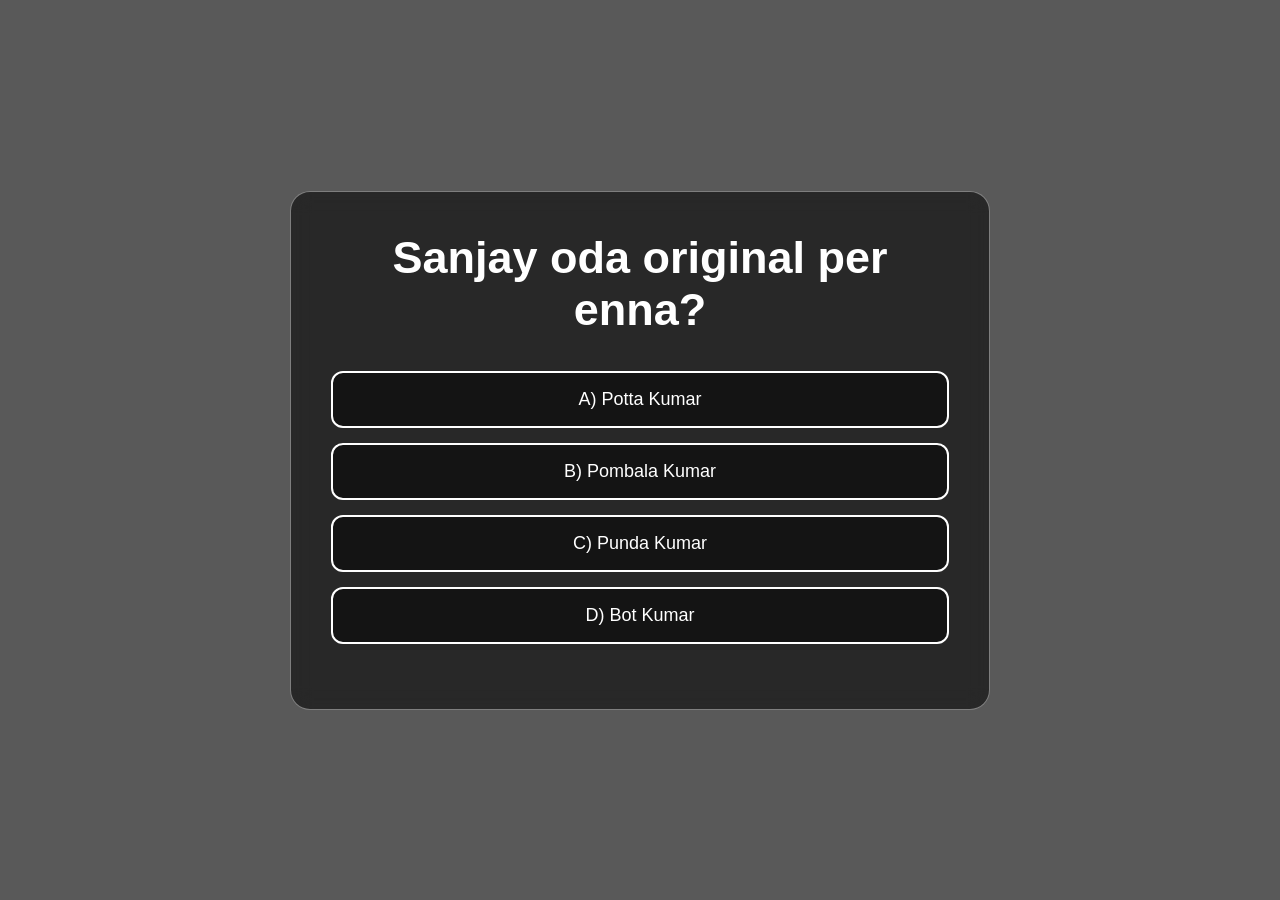
==== index.html @ 1bf11101 "Add files via upload" ====
<!DOCTYPE html>
<html lang="en">

<head>
    <meta charset="UTF-8">
    <meta name="viewport" content="width=device-width, initial-scale=1.0">

    <title>Sanjay Quiz</title>

    <link rel="stylesheet" href="style.css">
</head>

<body>

    <!-- BACKGROUND VIDEO -->
    <video class="background-video" autoplay muted loop playsinline>
        <source src="kumardance.mp4" type="video/mp4">
    </video>

    <!-- DARK LAYER OVER VIDEO -->
    <div class="overlay"></div>


    <!-- QUESTION -->
    <main class="question-box">

        <h1>Sanjay oda original per enna?</h1>

        <div class="options">

            <button onclick="checkAnswer('potta')">
                A) Potta Kumar
            </button>

            <button onclick="checkAnswer('pombala')">
                B) Pombala Kumar
            </button>

            <button onclick="checkAnswer('punda')">
                C) Punda Kumar
            </button>

            <button onclick="checkAnswer('bot')">
                D) Bot Kumar
            </button>

        </div>

        <p id="result"></p>

    </main>


    <script src="script.js"></script>

</body>

</html>
---- style.css ----
* {
    margin: 0;
    padding: 0;
    box-sizing: border-box;
}


/* =========================
   FIRST PAGE
   ========================= */

body {
    min-height: 100vh;

    display: flex;
    justify-content: center;
    align-items: center;

    font-family: Arial, sans-serif;

    overflow-x: hidden;
    overflow-y: auto;
}


/* BACKGROUND VIDEO */

.background-video {
    position: fixed;

    top: 0;
    left: 0;

    width: 100%;
    height: 100%;

    object-fit: cover;

    z-index: -2;
}


/* DARK LAYER */

.overlay {
    position: fixed;

    top: 0;
    left: 0;

    width: 100%;
    height: 100%;

    background: rgba(0, 0, 0, 0.65);

    z-index: -1;
}


/* QUESTION BOX */

.question-box {
    width: 90%;
    max-width: 700px;

    padding: 40px;

    text-align: center;

    background: rgba(0, 0, 0, 0.55);

    border: 1px solid rgba(255, 255, 255, 0.4);

    border-radius: 20px;

    backdrop-filter: blur(10px);

    color: white;
}


/* QUESTION */

.question-box h1 {
    font-size: clamp(25px, 5vw, 45px);

    margin-bottom: 35px;
}


/* OPTIONS */

.options {
    display: flex;

    flex-direction: column;

    gap: 15px;
}


/* BUTTONS */

.options button {
    padding: 16px;

    border: 2px solid white;

    border-radius: 12px;

    background: rgba(0, 0, 0, 0.5);

    color: white;

    font-size: 18px;

    cursor: pointer;

    transition: 0.3s;
}

.options button:hover {
    background: white;

    color: black;

    transform: scale(1.03);
}


/* RESULT */

#result {
    margin-top: 25px;

    font-size: 22px;

    font-weight: bold;
}


/* =========================
   GALLERY PAGE
   ========================= */

.gallery-page {
    min-height: 100vh;

    width: 100%;

    padding: 50px 20px;

    text-align: center;

    background: #050505;

    color: white;
}


/* GALLERY TITLE */

.gallery-page h1 {
    font-size: clamp(35px, 7vw, 70px);

    letter-spacing: 6px;

    margin-bottom: 15px;
}


/* SUBTITLE */

.classified-text {
    color: #aaa;

    letter-spacing: 3px;

    margin-bottom: 45px;

    font-size: 14px;
}


/* GALLERY GRID */

.gallery {
    width: 100%;

    max-width: 1100px;

    margin: auto;

    display: grid;

    grid-template-columns: repeat(2, 1fr);

    gap: 30px;
}


/* PHOTO CARD */

.photo-card {
    background: #111;

    padding: 15px;

    border-radius: 15px;

    border: 1px solid #333;

    transition: 0.3s;
}

.photo-card:hover {
    transform: translateY(-5px);

    border-color: #777;

    box-shadow: 0 10px 30px rgba(255, 255, 255, 0.1);
}


/* PHOTOS */

.gallery img {
    width: 100%;

    height: 400px;

    object-fit: cover;

    border-radius: 10px;

    display: block;
}


/* PHOTO CAPTION */

.photo-card h2 {
    margin-top: 18px;

    font-size: 22px;

    letter-spacing: 4px;
}

.photo-card p {
    margin-top: 6px;

    font-size: 15px;

    letter-spacing: 3px;

    color: #aaa;
}


/* =========================
   MOBILE
   ========================= */

@media (max-width: 600px) {

    /* FIRST PAGE */

    .question-box {
        padding: 30px 20px;

        width: 92%;
    }

    .question-box h1 {
        font-size: 27px;

        line-height: 1.4;
    }

    .options button {
        font-size: 16px;

        padding: 14px;
    }


    /* GALLERY */

    .gallery-page {
        padding: 35px 15px;
    }

    .gallery-page h1 {
        font-size: 38px;

        letter-spacing: 3px;
    }

    .classified-text {
        font-size: 11px;

        letter-spacing: 2px;

        line-height: 1.6;
    }

    .gallery {
        grid-template-columns: 1fr;

        gap: 25px;
    }

    .gallery img {
        height: 350px;
    }

    .photo-card h2 {
        font-size: 20px;
    }

    .photo-card p {
        font-size: 13px;
    }
}
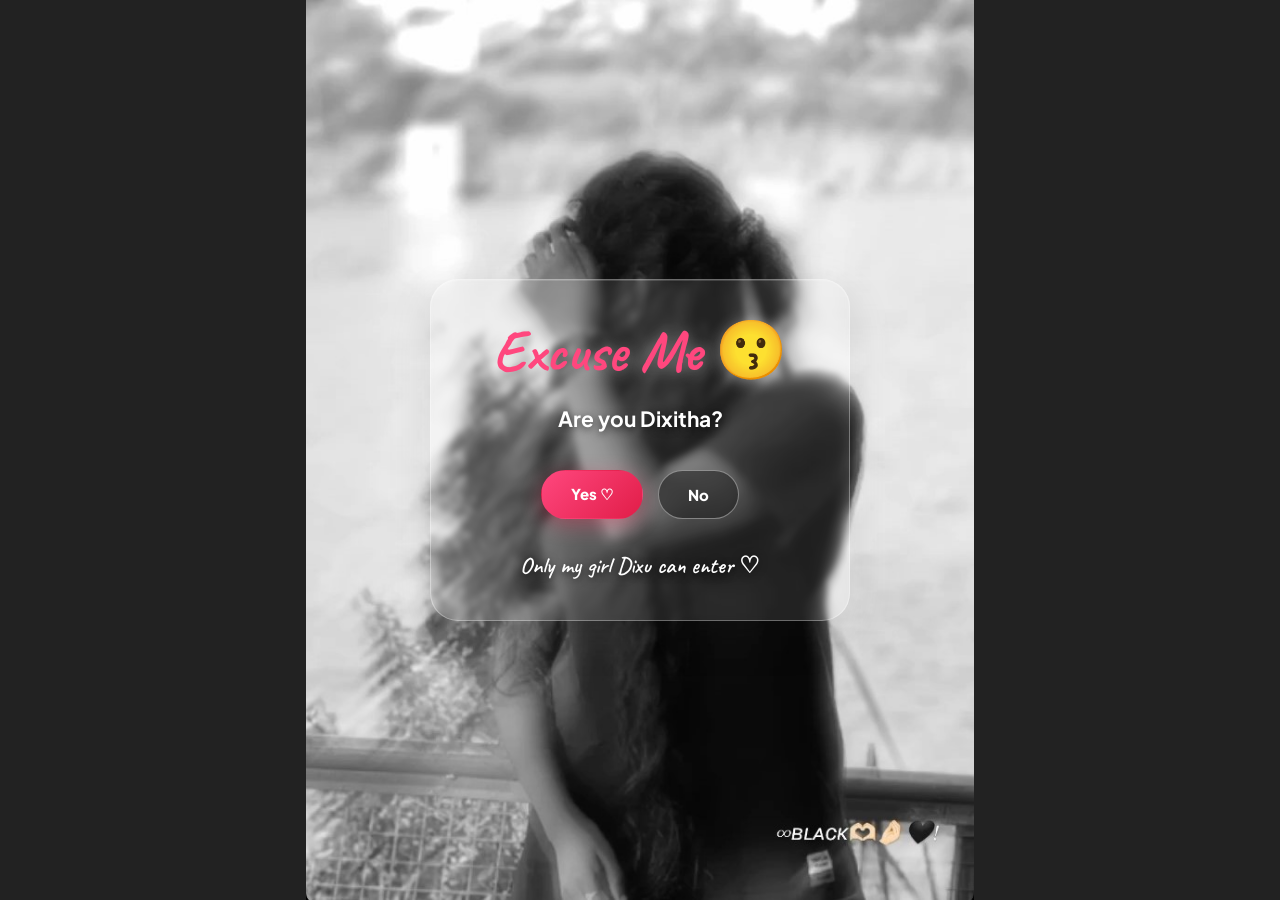
==== commit 5dc052a6: "Add files via upload" ====
--- a/index.html
+++ b/index.html
@@ -1,58 +1,299 @@
+
 <!DOCTYPE html>
 <html lang="en">
-
 <head>
     <meta charset="UTF-8">
     <meta name="viewport" content="width=device-width, initial-scale=1.0">
-
-    <title>Sanjay Quiz</title>
-
-    <link rel="stylesheet" href="style.css">
+    <meta name="theme-color" content="#171717">
+
+    <title>For Dixitha ♡</title>
+
+    <!-- Romantic fonts -->
+    <link rel="preconnect" href="https://fonts.googleapis.com">
+    <link rel="preconnect" href="https://fonts.gstatic.com" crossorigin>
+    <link href="https://fonts.googleapis.com/css2?family=Caveat:wght@500;600;700&family=Plus+Jakarta+Sans:wght@400;500;600;700;800&display=swap" rel="stylesheet">
+
+    <style>
+        * {
+            margin: 0;
+            padding: 0;
+            box-sizing: border-box;
+        }
+
+        body {
+            min-height: 100vh;
+            min-height: 100dvh;
+            display: flex;
+            justify-content: center;
+            align-items: center;
+            padding: 20px;
+
+            font-family: 'Plus Jakarta Sans', sans-serif;
+            background-color: #222;
+            background-image: url("luvv.jpg");
+            background-size: auto 100%;
+            background-position: center;
+            background-repeat: no-repeat;
+            background-attachment: fixed;
+        }
+
+        /* Transparent glass card */
+        .card {
+            position: relative;
+            width: 100%;
+            max-width: 420px;
+            padding: 38px 24px;
+
+            background: rgba(255, 255, 255, 0.10);
+            backdrop-filter: blur(3px);
+            -webkit-backdrop-filter: blur(3px);
+
+            border: 1px solid rgba(255, 255, 255, 0.32);
+            border-radius: 28px;
+            text-align: center;
+
+            box-shadow:
+                0 15px 45px rgba(0, 0, 0, 0.12),
+                inset 0 1px 0 rgba(255, 255, 255, 0.15);
+        }
+
+        h1 {
+            color: #ff477e;
+            font-family: 'Caveat', cursive;
+            font-size: clamp(44px, 11vw, 58px);
+            font-weight: 700;
+            line-height: 1.15;
+            margin-bottom: 18px;
+            text-shadow: 0 2px 15px rgba(255, 255, 255, 0.4);
+        }
+
+        h2 {
+            color: #ffffff;
+            font-family: 'Plus Jakarta Sans', sans-serif;
+            font-size: clamp(18px, 5vw, 21px);
+            font-weight: 700;
+            line-height: 1.5;
+            margin-bottom: 30px;
+            text-shadow: 0 2px 8px rgba(0, 0, 0, 0.65);
+        }
+
+        .buttons {
+            position: relative;
+            display: flex;
+            justify-content: center;
+            align-items: center;
+            gap: 15px;
+            min-height: 60px;
+        }
+
+        .yes-link {
+            display: inline-flex;
+            text-decoration: none;
+        }
+
+        button {
+            min-height: 49px;
+            padding: 13px 29px;
+            border: 1px solid transparent;
+            border-radius: 30px;
+
+            font-family: 'Plus Jakarta Sans', sans-serif;
+            font-size: 15px;
+            font-weight: 800;
+
+            cursor: pointer;
+            -webkit-tap-highlight-color: transparent;
+        }
+
+        /* Yes button */
+        #yes-btn {
+            color: #ffffff;
+            background: linear-gradient(
+                135deg,
+                #ff477e,
+                #e11d48
+            );
+
+            box-shadow: 0 6px 20px rgba(225, 29, 72, 0.35);
+            transition: transform 0.2s, box-shadow 0.2s;
+        }
+
+        #yes-btn:hover {
+            transform: translateY(-2px) scale(1.04);
+            box-shadow: 0 10px 25px rgba(225, 29, 72, 0.45);
+        }
+
+        /* Moving No button */
+        #no-btn {
+            position: relative;
+            z-index: 5;
+
+            color: #ffffff;
+            background: rgba(30, 30, 30, 0.55);
+            border-color: rgba(255, 255, 255, 0.4);
+
+            white-space: nowrap;
+            touch-action: manipulation;
+
+            transition:
+                left 0.22s ease,
+                top 0.22s ease,
+                background 0.2s;
+        }
+
+        #no-btn:hover {
+            background: rgba(70, 70, 70, 0.75);
+        }
+
+        .footer {
+            color: #ffffff;
+            font-family: 'Caveat', cursive;
+            font-size: 23px;
+            font-weight: 600;
+            line-height: 1.4;
+            margin-top: 26px;
+            text-shadow: 0 2px 8px rgba(0, 0, 0, 0.7);
+        }
+
+        /* Mobile optimization */
+        @media (max-width: 600px) {
+            body {
+                padding: 16px;
+                background-size: auto 100%;
+                background-position: center center;
+                background-attachment: scroll;
+            }
+
+            .card {
+                padding: 32px 18px;
+                background: rgba(255, 255, 255, 0.10);
+                border-radius: 25px;
+            }
+
+            h1 {
+                font-size: clamp(43px, 12vw, 52px);
+            }
+
+            h2 {
+                font-size: 18px;
+            }
+
+            .buttons {
+                gap: 12px;
+            }
+
+            button {
+                padding: 13px 24px;
+            }
+        }
+
+        @media (max-width: 350px) {
+            .card {
+                padding: 27px 12px;
+            }
+
+            .buttons {
+                gap: 8px;
+            }
+
+            button {
+                padding: 12px 18px;
+                font-size: 14px;
+            }
+        }
+
+        @media (prefers-reduced-motion: reduce) {
+            button {
+                transition: none;
+            }
+        }
+    </style>
 </head>
 
 <body>
 
-    <!-- BACKGROUND VIDEO -->
-    <video class="background-video" autoplay muted loop playsinline>
-        <source src="kumardance.mp4" type="video/mp4">
-    </video>
-
-    <!-- DARK LAYER OVER VIDEO -->
-    <div class="overlay"></div>
-
-
-    <!-- QUESTION -->
-    <main class="question-box">
-
-        <h1>Sanjay oda original per enna?</h1>
-
-        <div class="options">
-
-            <button onclick="checkAnswer('potta')">
-                A) Potta Kumar
+    <main class="card">
+
+        <h1>Excuse Me 😗</h1>
+
+        <h2>Are you Dixitha?</h2>
+
+        <div class="buttons" id="button-area">
+
+            <a href="yes.html" class="yes-link">
+                <button id="yes-btn" type="button">
+                    Yes ♡
+                </button>
+            </a>
+
+            <button id="no-btn" type="button">
+                No
             </button>
 
-            <button onclick="checkAnswer('pombala')">
-                B) Pombala Kumar
-            </button>
-
-            <button onclick="checkAnswer('punda')">
-                C) Punda Kumar
-            </button>
-
-            <button onclick="checkAnswer('bot')">
-                D) Bot Kumar
-            </button>
-
         </div>
 
-        <p id="result"></p>
+        <p class="footer">
+            Only my girl Dixu can enter ♡
+        </p>
 
     </main>
 
-
-    <script src="script.js"></script>
+    <script>
+        const noBtn = document.getElementById("no-btn");
+        const card = document.querySelector(".card");
+
+        let isMoving = false;
+
+        function moveNoButton() {
+            if (isMoving) return;
+
+            isMoving = true;
+
+            const cardRect = card.getBoundingClientRect();
+            const btnRect = noBtn.getBoundingClientRect();
+
+            const padding = 12;
+
+            const minX = cardRect.left + padding;
+            const maxX = cardRect.right - btnRect.width - padding;
+
+            const minY = cardRect.top + 75;
+            const maxY = cardRect.bottom - btnRect.height - 45;
+
+            if (maxX > minX && maxY > minY) {
+                noBtn.style.position = "fixed";
+
+                noBtn.style.left =
+                    minX + Math.random() * (maxX - minX) + "px";
+
+                noBtn.style.top =
+                    minY + Math.random() * (maxY - minY) + "px";
+            }
+
+            setTimeout(() => {
+                isMoving = false;
+            }, 230);
+        }
+
+        // Desktop: jump when the mouse approaches.
+        noBtn.addEventListener("pointerenter", (event) => {
+            if (event.pointerType === "mouse") {
+                moveNoButton();
+            }
+        });
+
+        // Mobile: jump when touched.
+        noBtn.addEventListener("touchstart", (event) => {
+            event.preventDefault();
+            moveNoButton();
+        }, { passive: false });
+
+        // Fallback for clicks.
+        noBtn.addEventListener("click", (event) => {
+            event.preventDefault();
+            moveNoButton();
+        });
+    </script>
 
 </body>
-
-</html>+</html>
